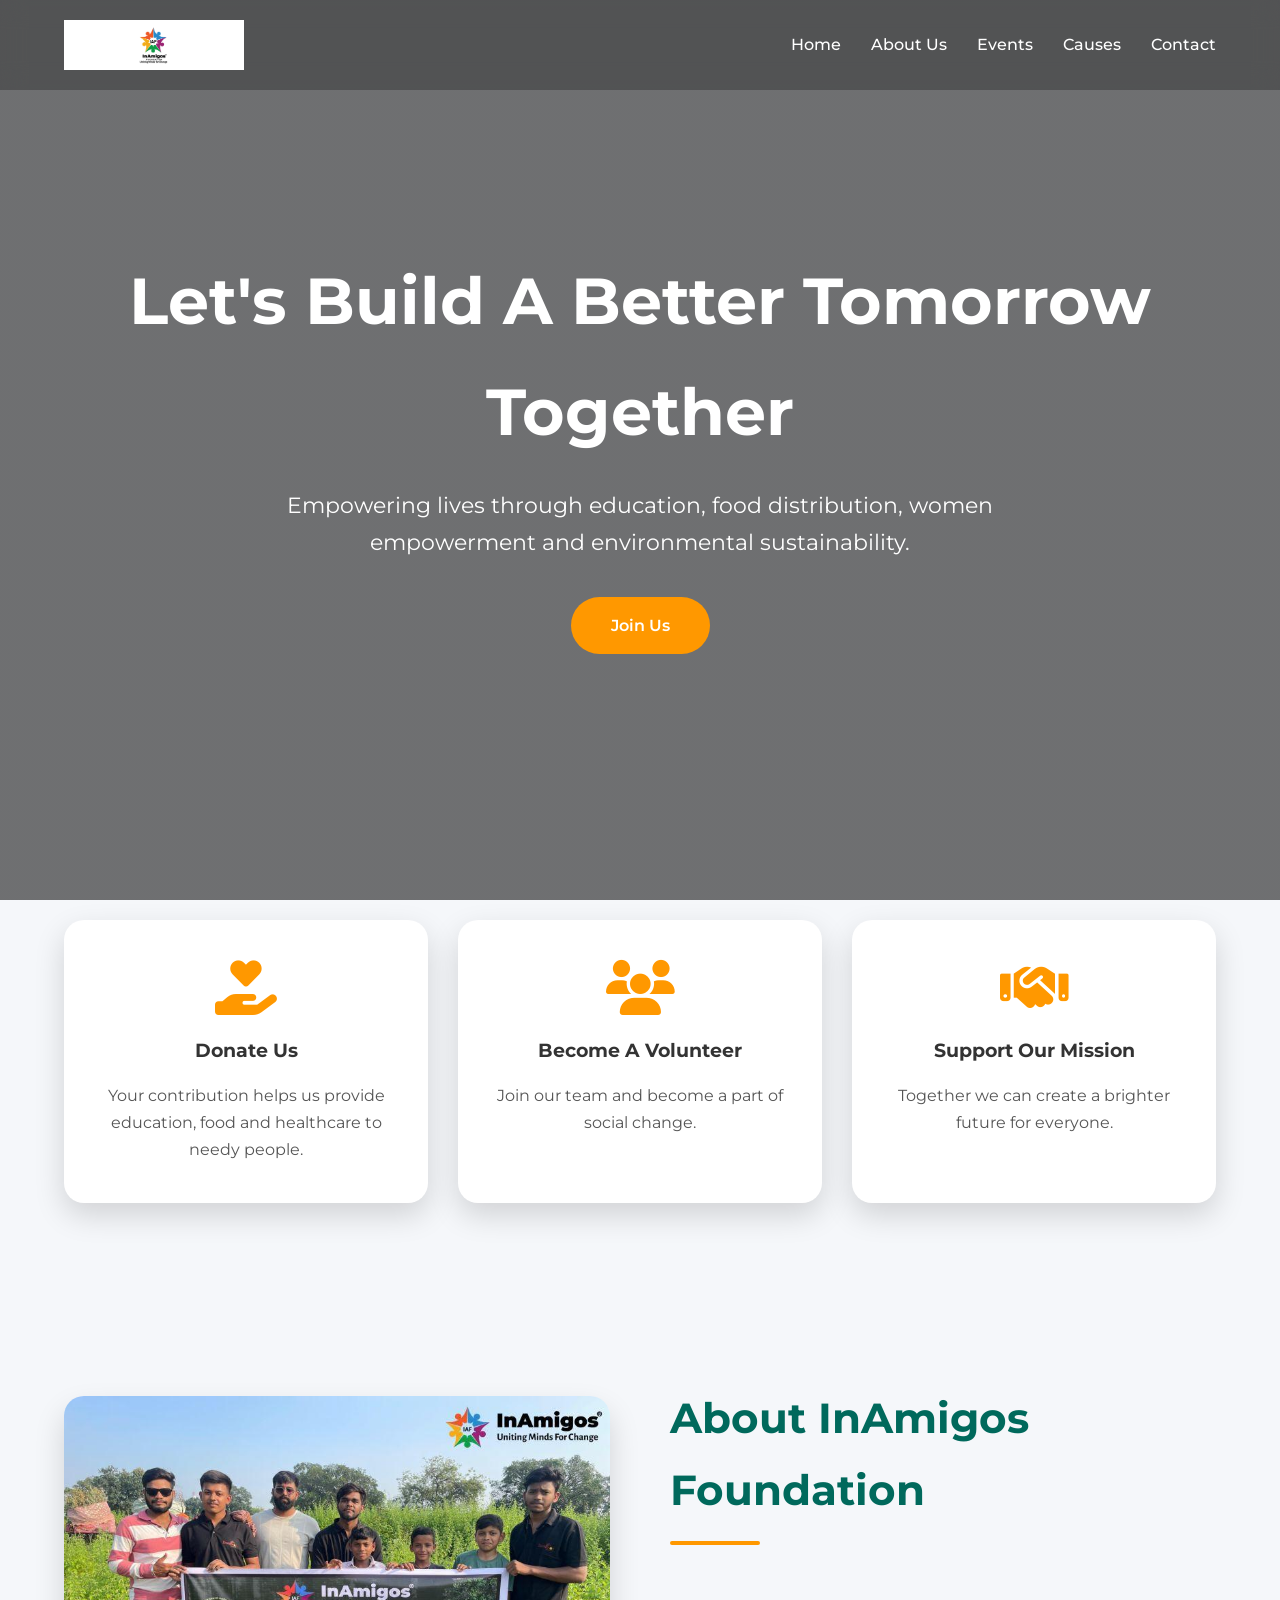
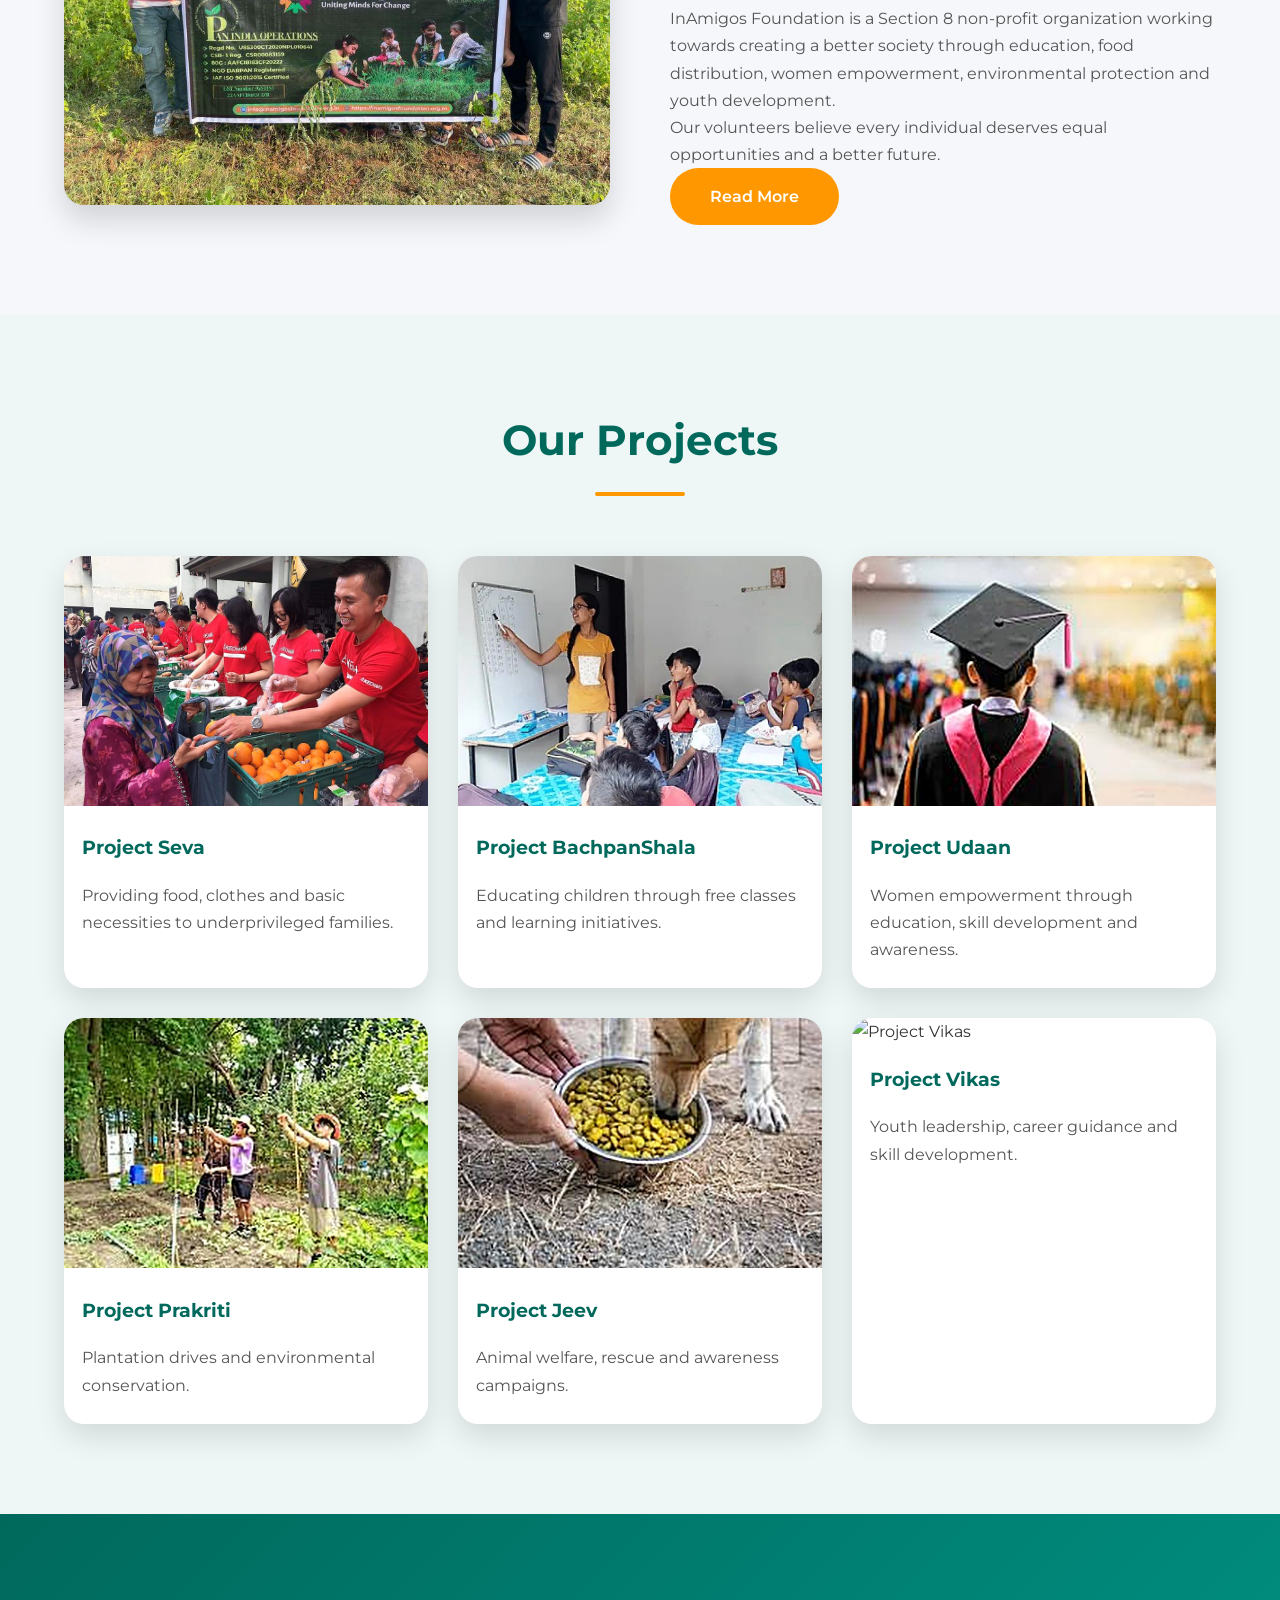
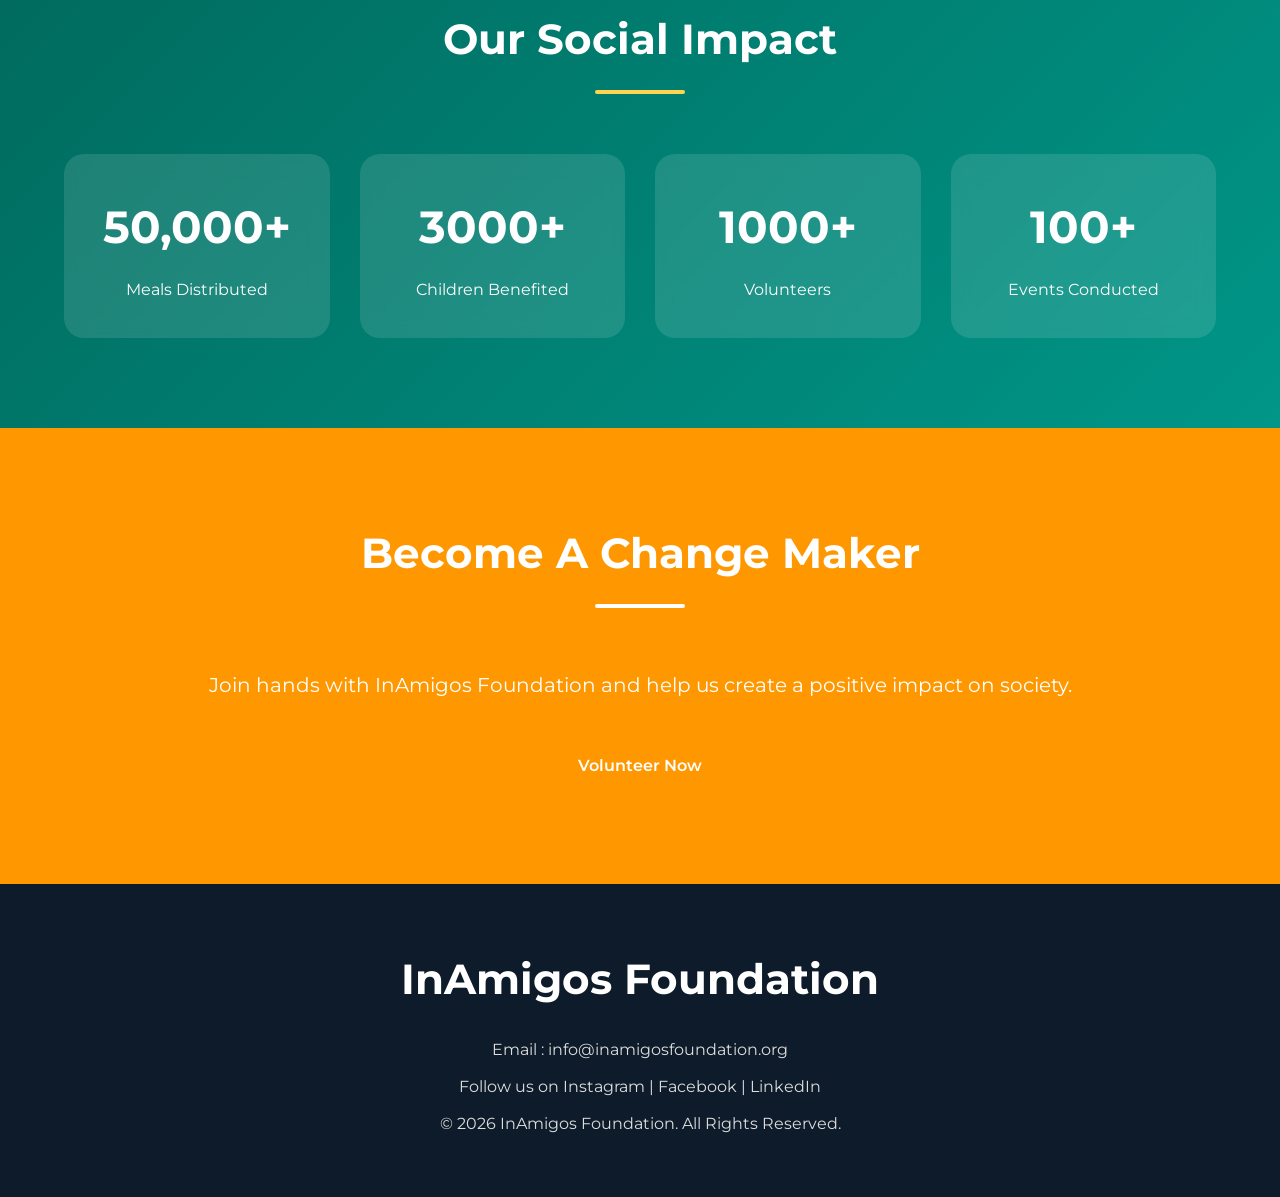
==== home.html @ 270cdc0d "Add logo image and route navigation" ====
<!DOCTYPE html>
<html lang="en">
<head>
    <meta charset="UTF-8">
    <meta name="viewport" content="width=device-width, initial-scale=1.0">
    <title>Home - InAmigos Foundation</title>
    <link rel="stylesheet" href="style.css">
    <link rel="preconnect" href="https://fonts.googleapis.com">
    <link href="https://fonts.googleapis.com/css2?family=Poppins:wght@300;400;500;600;700&display=swap" rel="stylesheet">
    <link rel="stylesheet" href="https://cdnjs.cloudflare.com/ajax/libs/font-awesome/6.5.2/css/all.min.css">
</head>
<body>

<header>

    <div class="container nav">
        <div class="logo">
            <img src="logo.jpg" alt="InAmigos Foundation logo" class="nav-logo">
        </div>

        <ul>
            <li><a href="home.html">Home</a></li>
            <li><a href="aboutus.html">About Us</a></li>
            <li><a href="events.html">Events</a></li>
            <li><a href="causes.html">Causes</a></li>
            <li><a href="contact.html">Contact</a></li>
        </ul>
    </div>

</header>

<section class="hero">

    <div class="overlay">

        <h1>Let's Build A Better Tomorrow Together</h1>

        <p>
            Empowering lives through education, food distribution,
            women empowerment and environmental sustainability.
        </p>

        <a href="contact.html" class="btn">Join Us</a>

    </div>

</section>

<section class="features">

    <div class="container feature-box">

        <div class="card">
            <i class="fa-solid fa-hand-holding-heart"></i>
            <h3>Donate Us</h3>
            <p>Your contribution helps us provide education, food and healthcare to needy people.</p>
        </div>

        <div class="card">
            <i class="fa-solid fa-users"></i>
            <h3>Become A Volunteer</h3>
            <p>Join our team and become a part of social change.</p>
        </div>

        <div class="card">
            <i class="fa-solid fa-handshake"></i>
            <h3>Support Our Mission</h3>
            <p>Together we can create a brighter future for everyone.</p>
        </div>

    </div>

</section>

<section class="about container" id="about">

    <div class="about-img">
        <img src="about.jpg" alt="About InAmigos Foundation">
    </div>

    <div class="about-text">

        <h2>About InAmigos Foundation</h2>

        <p>
            InAmigos Foundation is a Section 8 non-profit organization
            working towards creating a better society through education,
            food distribution, women empowerment, environmental
            protection and youth development.
        </p>

        <p>
            Our volunteers believe every individual deserves equal
            opportunities and a better future.
        </p>

        <a href="aboutus.html" class="btn">Read More</a>

    </div>

</section>

<section class="projects" id="projects">

    <h2>Our Projects</h2>

    <div class="container project-grid">

        <div class="project-card">
            <img src="seva_enhanced.jpg" alt="Project Seva">
            <h3>Project Seva</h3>
            <p>Providing food, clothes and basic necessities to underprivileged families.</p>
        </div>

        <div class="project-card">
            <img src="bachpan_enhanced.jpg" alt="Project BachpanShala">
            <h3>Project BachpanShala</h3>
            <p>Educating children through free classes and learning initiatives.</p>
        </div>

        <div class="project-card">
            <img src="udaan_enhanced.jpg" alt="Project Udaan">
            <h3>Project Udaan</h3>
            <p>Women empowerment through education, skill development and awareness.</p>
        </div>

        <div class="project-card">
            <img src="prakriti_enhanced.jpg" alt="Project Prakriti">
            <h3>Project Prakriti</h3>
            <p>Plantation drives and environmental conservation.</p>
        </div>

        <div class="project-card">
            <img src="jeev_enhanced.jpg" alt="Project Jeev">
            <h3>Project Jeev</h3>
            <p>Animal welfare, rescue and awareness campaigns.</p>
        </div>

        <div class="project-card">
            <img src="ngovol.png" alt="Project Vikas">
            <h3>Project Vikas</h3>
            <p>Youth leadership, career guidance and skill development.</p>
        </div>

    </div>

</section>

<section class="impact" id="impact">

    <h2>Our Social Impact</h2>

    <div class="container impact-box">

        <div>
            <h3>50,000+</h3>
            <p>Meals Distributed</p>
        </div>

        <div>
            <h3>3000+</h3>
            <p>Children Benefited</p>
        </div>

        <div>
            <h3>1000+</h3>
            <p>Volunteers</p>
        </div>

        <div>
            <h3>100+</h3>
            <p>Events Conducted</p>
        </div>

    </div>

</section>

<section class="cta">
    <h2>Become A Change Maker</h2>
    <p>Join hands with InAmigos Foundation and help us create a positive impact on society.</p>
    <a href="contact.html" class="btn">Volunteer Now</a>
</section>

<footer id="contact">

    <div class="container">
        <h2>InAmigos Foundation</h2>
        <p>Email : info@inamigosfoundation.org</p>
        <p>Follow us on Instagram | Facebook | LinkedIn</p>
        <p>© 2026 InAmigos Foundation. All Rights Reserved.</p>
    </div>

</footer>

</body>
</html>
---- style.css ----
/* ===========================
   GOOGLE FONT
=========================== */
@import url('https://fonts.googleapis.com/css2?family=Montserrat:wght@300;400;500;600;700;800&display=swap');

*{
    margin:0;
    padding:0;
    box-sizing:border-box;
    font-family:'Montserrat',sans-serif;
    scroll-behavior:smooth;
}

body{
    background:#f5f7fa;
    color:#333;
    line-height:1.7;
    overflow-x:hidden;
}

/* ===========================
   COMMON
=========================== */

.container{
    width:90%;
    max-width:1200px;
    margin:auto;
}

section{
    padding:90px 0;
}

h2{
    text-align:center;
    font-size:42px;
    color:#00695c;
    margin-bottom:60px;
    position:relative;
}

h2::after{
    content:"";
    width:90px;
    height:4px;
    background:#ff9800;
    display:block;
    margin:15px auto;
    border-radius:20px;
}

p{
    color:#555;
}

/* ===========================
   NAVBAR
=========================== */

header{
    position:fixed;
    width:100%;
    top:0;
    left:0;
    z-index:1000;
    background:rgba(0,0,0,.25);
    backdrop-filter:blur(12px);
}

.nav{
    display:flex;
    justify-content:space-between;
    align-items:center;
    padding:20px 0;
}

.logo{
    display:flex;
    align-items:center;
}

.nav-logo{
    height:50px;
    width:auto;
    display:block;
}

@media(max-width:768px){
    .nav-logo{
        height:42px;
    }
}

.nav ul{
    display:flex;
    list-style:none;
}

.nav ul li{
    margin-left:30px;
}

.nav ul li a{
    text-decoration:none;
    color:white;
    font-weight:500;
    transition:.3s;
}

.nav ul li a:hover{
    color:#FFD54F;
}

/* ===========================
   HERO
=========================== */

.hero{
    background:
    linear-gradient(rgba(0,0,0,.55),rgba(0,0,0,.55)),
    url(images/hero.jpg);
    background-size:cover;
    background-position:center;
    height:100vh;

    display:flex;
    justify-content:center;
    align-items:center;
    text-align:center;
}

.overlay{
    color:white;
    width:100%;
    padding:20px;
}

.overlay h1{
    font-size:65px;
    font-weight:700;
    margin-bottom:20px;
}

.overlay p{
    color:white;
    font-size:22px;
    width:70%;
    margin:auto;
    margin-bottom:35px;
}

/* ===========================
   BUTTON
=========================== */

.btn{
    display:inline-block;
    text-decoration:none;
    background:#ff9800;
    color:white;
    padding:15px 40px;
    border-radius:50px;
    transition:.4s;
    font-weight:600;
}

.btn:hover{
    background:#ff6f00;
    transform:translateY(-5px);
    box-shadow:0 10px 20px rgba(0,0,0,.3);
}

/* ===========================
   FEATURE BOXES
=========================== */

.features{
    margin-top:-70px;
    position:relative;
    z-index:2;
}

.feature-box{
    display:grid;
    grid-template-columns:repeat(auto-fit,minmax(280px,1fr));
    gap:30px;
}

.card{

    background:white;
    padding:40px 30px;
    text-align:center;
    border-radius:20px;

    box-shadow:0 12px 30px rgba(0,0,0,.15);

    transition:.4s;

    animation:fadeUp 1s ease;

}

.card:hover{

    transform:translateY(-12px);

    box-shadow:0 18px 35px rgba(0,0,0,.2);

}

.card i{

    font-size:55px;

    color:#ff9800;

    margin-bottom:20px;

}

.card h3{

    margin-bottom:15px;

}

/* ===========================
   ABOUT
=========================== */

.about{

display:grid;

grid-template-columns:1fr 1fr;

gap:60px;

align-items:center;

}

.about img{

width:100%;

border-radius:20px;

box-shadow:0 15px 30px rgba(0,0,0,.15);

}

.about-text h2{

text-align:left;

}

.about-text h2::after{

margin:15px 0;

}

/* ===========================
   PROJECTS
=========================== */

.projects{

background:#eef7f6;

}

.project-grid{

display:grid;

grid-template-columns:repeat(auto-fit,minmax(300px,1fr));

gap:30px;

}

.project-card{

background:white;

border-radius:20px;

overflow:hidden;

box-shadow:0 12px 30px rgba(0,0,0,.12);

transition:.4s;

}

.project-card:hover{

transform:translateY(-12px);

box-shadow:0 18px 35px rgba(0,0,0,.18);

}

.project-card img{

width:100%;

height:250px;

object-fit:cover;

transition:.5s;

}

.project-card:hover img{

transform:scale(1.08);

}

.project-card h3{

padding:18px;

color:#00695c;

}

.project-card p{

padding:0 18px 25px;

}

/* ===========================
   IMPACT
=========================== */

.impact{

background:linear-gradient(135deg,#00695c,#009688);

color:white;

}

.impact h2{

color:white;

}

.impact h2::after{

background:#FFD54F;

}

.impact-box{

display:grid;

grid-template-columns:repeat(auto-fit,minmax(220px,1fr));

gap:30px;

}

.impact-box div{

background:rgba(255,255,255,.12);

backdrop-filter:blur(10px);

padding:35px;

border-radius:20px;

text-align:center;

transition:.4s;

}

.impact-box div:hover{

transform:translateY(-8px);

}

.impact-box h3{

font-size:45px;

margin-bottom:10px;

}

.impact-box p{

color:white;

}

/* ===========================
   CTA
=========================== */

.cta{

background:#ff9800;

text-align:center;

color:white;

padding:90px 20px;

}

.cta h2{

color:white;

}

.cta h2::after{

background:white;

}

.cta p{

color:white;

font-size:20px;

margin-bottom:35px;

}

/* ===========================
   FOOTER
=========================== */

footer{

background:#0d1b2a;

padding:60px 20px;

text-align:center;

}

footer h2{

color:white;

margin-bottom:20px;

}

footer h2::after{

display:none;

}

footer p{

color:#ddd;

margin-top:10px;

}

/* ===========================
   ANIMATION
=========================== */

@keyframes fadeUp{

0%{

opacity:0;

transform:translateY(50px);

}

100%{

opacity:1;

transform:translateY(0);

}

}

/* ===========================
   RESPONSIVE
=========================== */

@media(max-width:992px){

.about{

grid-template-columns:1fr;

}

.overlay h1{

font-size:48px;

}

.overlay p{

width:90%;

font-size:18px;

}

}

@media(max-width:768px){

.nav{

flex-direction:column;

}

.nav ul{

margin-top:15px;

flex-wrap:wrap;

justify-content:center;

}

.nav ul li{

margin:10px;

}

.overlay h1{

font-size:38px;

}

section{

padding:70px 0;

}

}

@media(max-width:576px){

.overlay h1{

font-size:30px;

}

.overlay p{

font-size:16px;

}

.btn{

padding:12px 28px;

}

h2{

font-size:32px;

}

.project-card img{

height:200px;

}

.card{

padding:30px 20px;

}

}
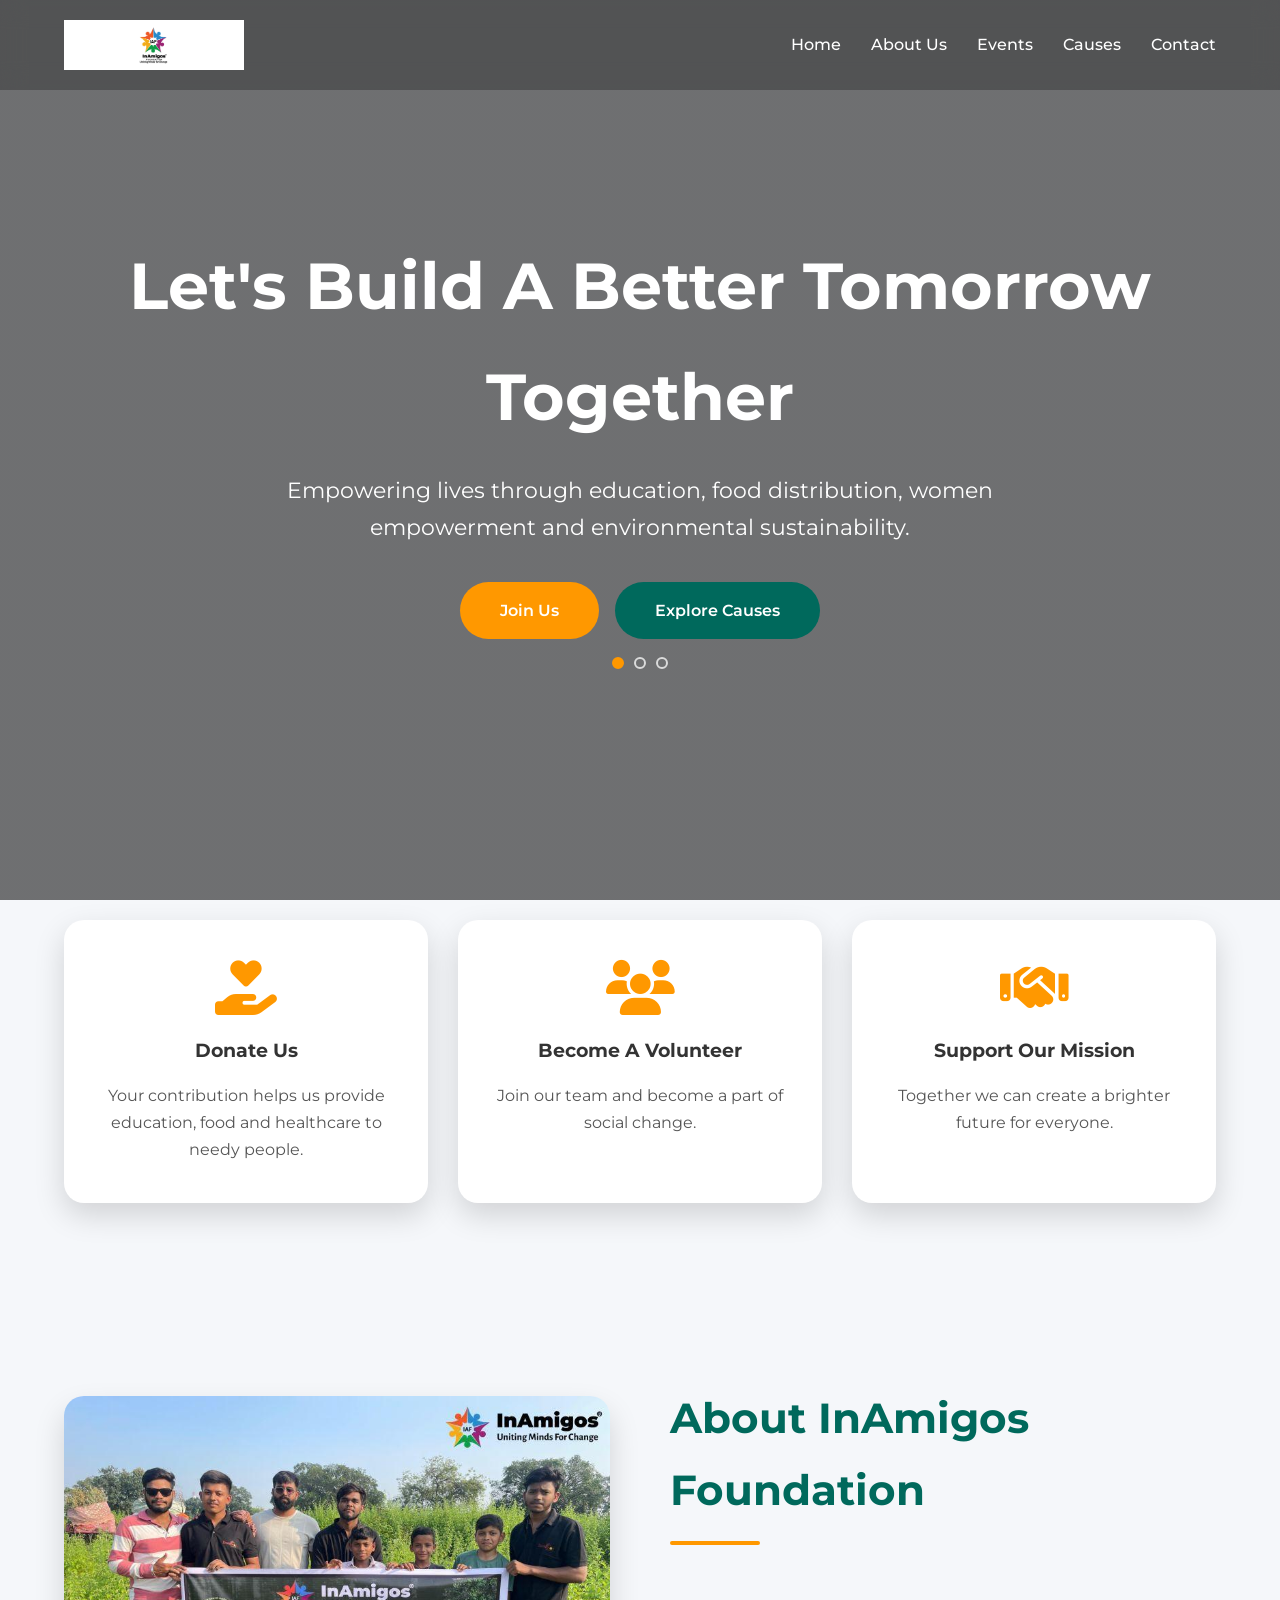
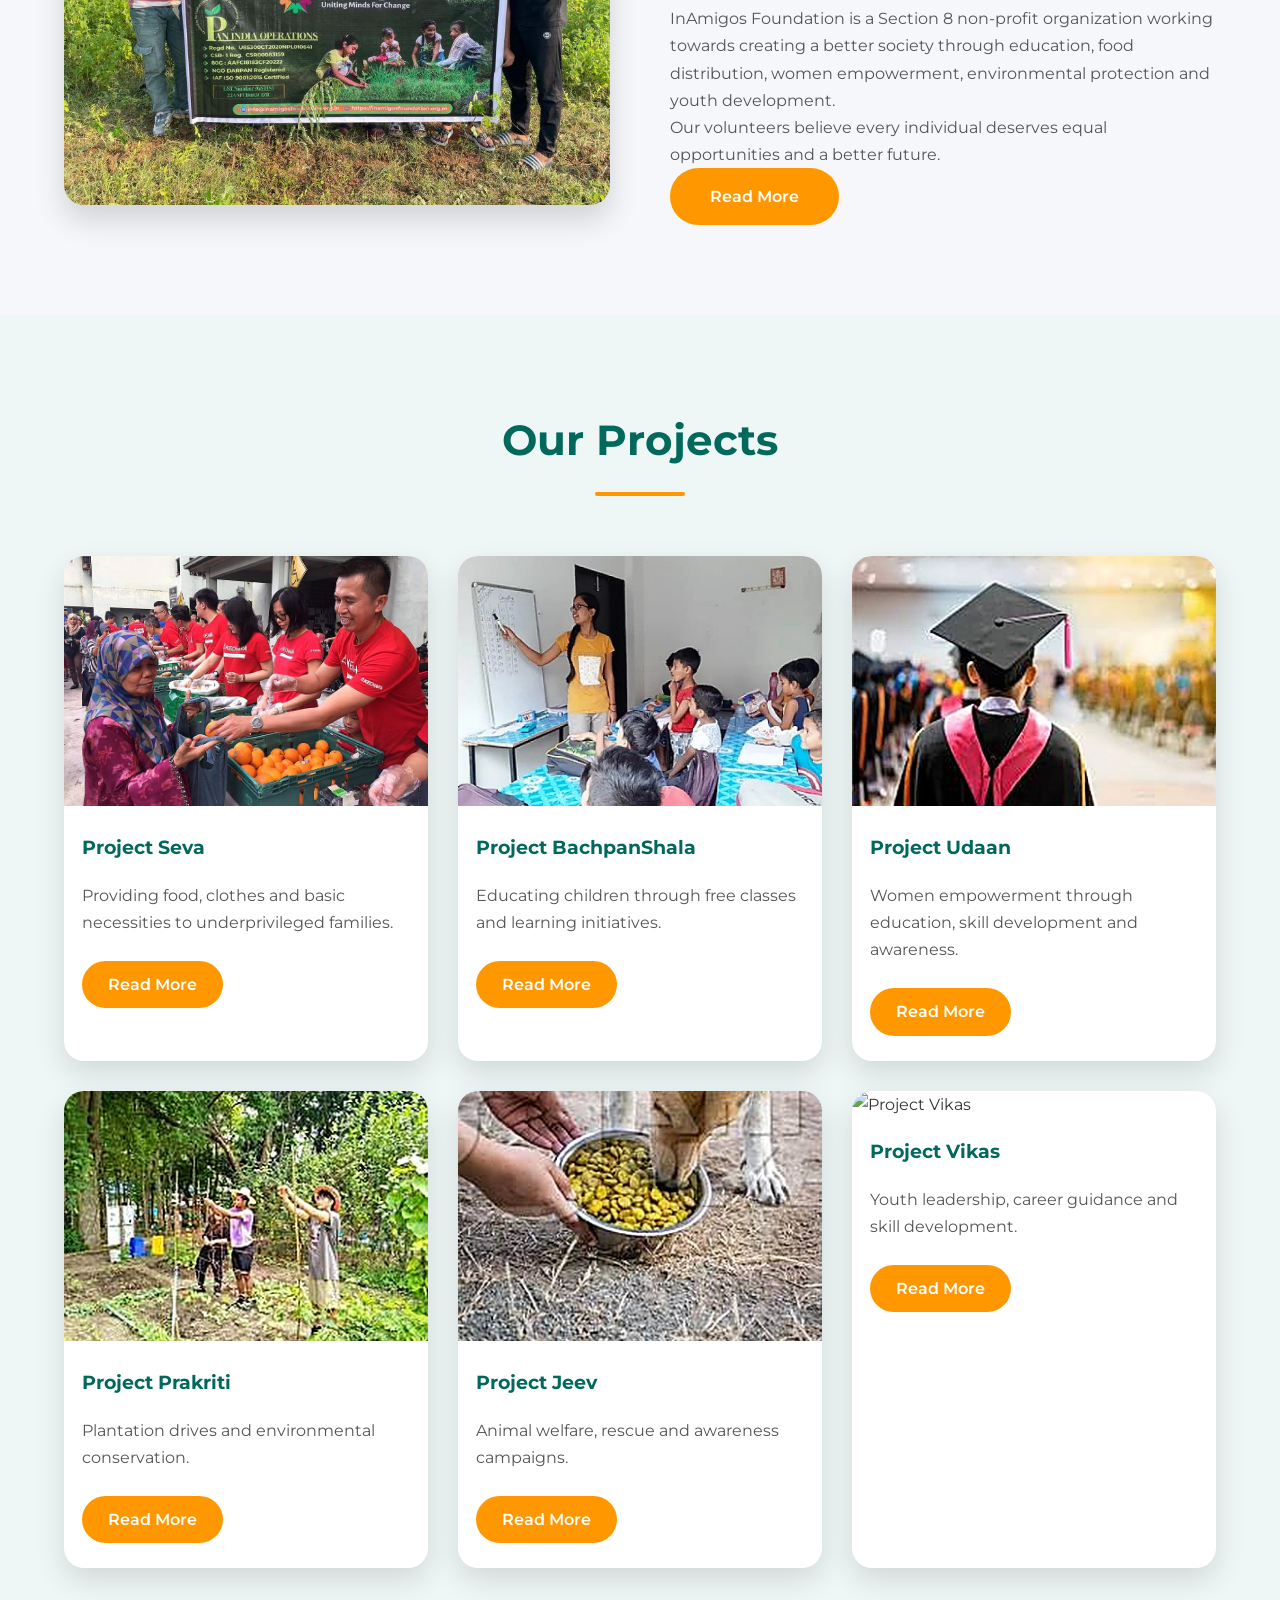
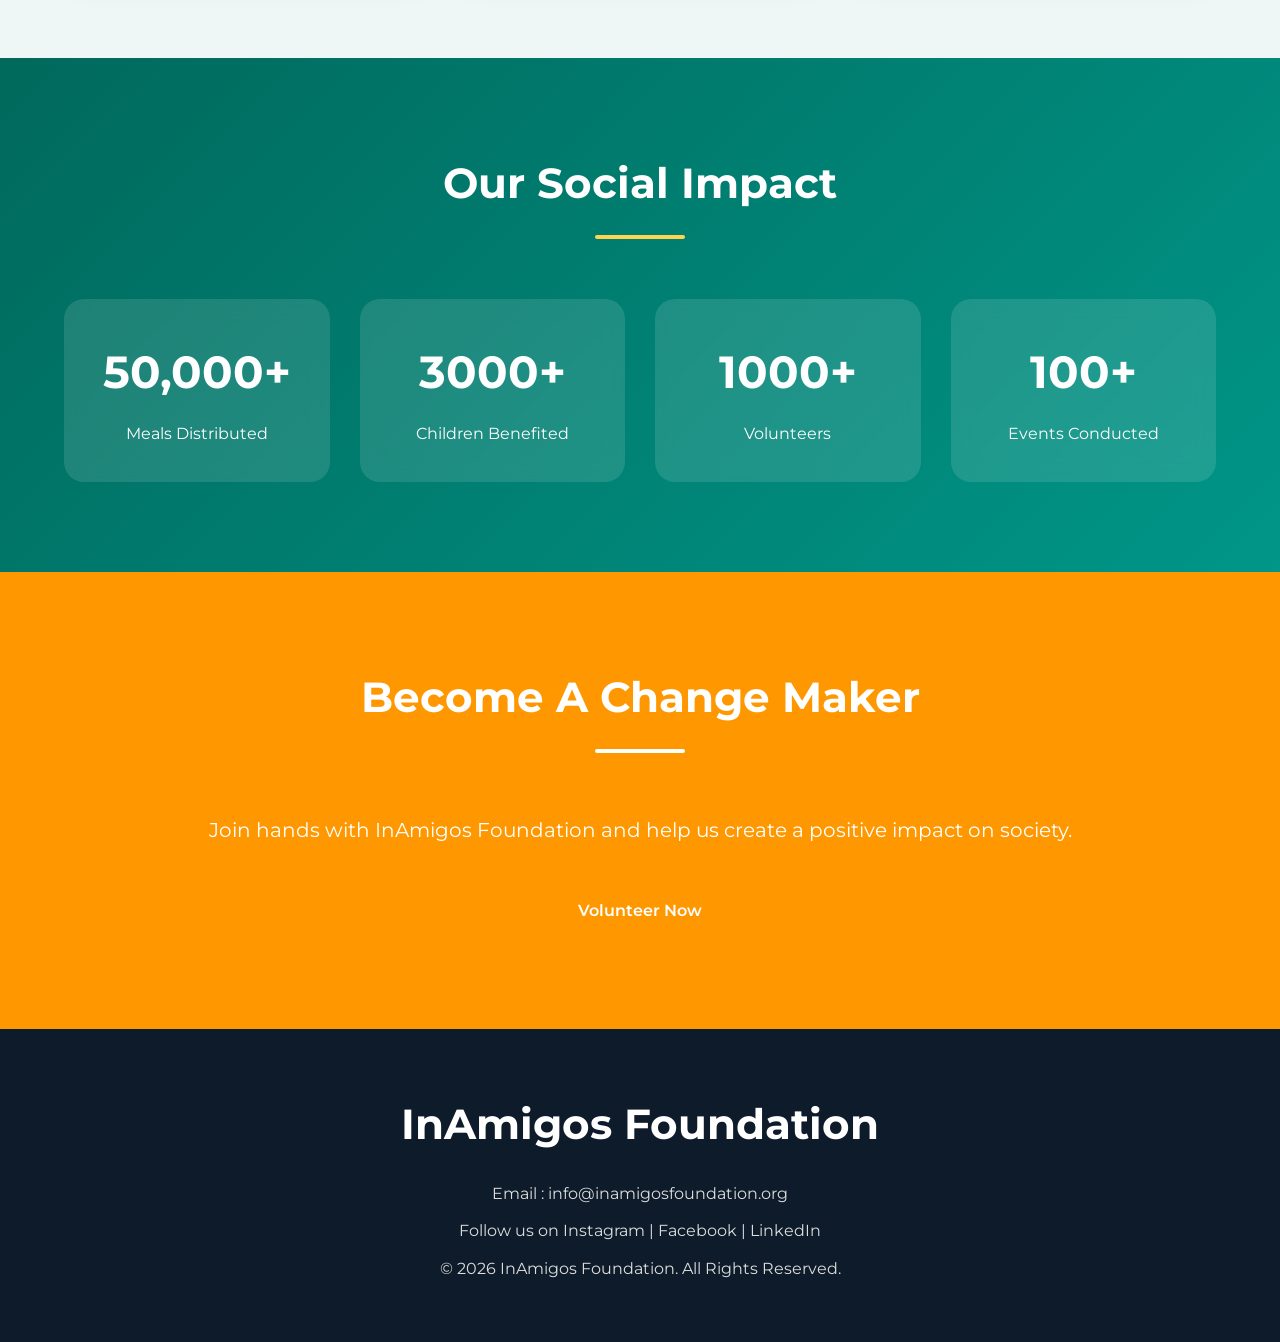
==== commit 2b91da88: "Improve InAmigos Foundation website" ====
--- a/home.html
+++ b/home.html
@@ -5,6 +5,8 @@
     <meta name="viewport" content="width=device-width, initial-scale=1.0">
     <title>Home - InAmigos Foundation</title>
     <link rel="stylesheet" href="style.css">
+    <link rel="stylesheet" href="style-hero.css">
+
     <link rel="preconnect" href="https://fonts.googleapis.com">
     <link href="https://fonts.googleapis.com/css2?family=Poppins:wght@300;400;500;600;700&display=swap" rel="stylesheet">
     <link rel="stylesheet" href="https://cdnjs.cloudflare.com/ajax/libs/font-awesome/6.5.2/css/all.min.css">
@@ -31,7 +33,8 @@
 
 <section class="hero">
 
-    <div class="overlay">
+    <div class="overlay" aria-live="polite">
+
 
         <h1>Let's Build A Better Tomorrow Together</h1>
 
@@ -41,6 +44,20 @@
         </p>
 
         <a href="contact.html" class="btn">Join Us</a>
+        <a href="causes.html" class="btn" style="background:#00695c; margin-left:12px;">Explore Causes</a>
+
+
+
+        <div class="hero-dots" aria-label="Hero slide selector" role="tablist">
+
+            <button type="button" class="hero-dot" aria-label="Show slide 1" data-slide="0" aria-pressed="true"></button>
+            <button type="button" class="hero-dot" aria-label="Show slide 2" data-slide="1" aria-pressed="false"></button>
+            <button type="button" class="hero-dot" aria-label="Show slide 3" data-slide="2" aria-pressed="false"></button>
+
+        </div>
+
+
+
 
     </div>
 
@@ -104,43 +121,62 @@
 
     <h2>Our Projects</h2>
 
-    <div class="container project-grid">
+<div class="container project-grid">
 
         <div class="project-card">
             <img src="seva_enhanced.jpg" alt="Project Seva">
+
             <h3>Project Seva</h3>
             <p>Providing food, clothes and basic necessities to underprivileged families.</p>
-        </div>
-
-        <div class="project-card">
+
+            <a class="btn" href="causes.html" style="margin:0 18px 25px; padding:10px 26px;">Read More</a>
+        </div>
+
+        <div class="project-card">
+
             <img src="bachpan_enhanced.jpg" alt="Project BachpanShala">
             <h3>Project BachpanShala</h3>
             <p>Educating children through free classes and learning initiatives.</p>
-        </div>
+
+            <a class="btn" href="aboutus.html" style="margin:0 18px 25px; padding:10px 26px;">Read More</a>
+        </div>
+
 
         <div class="project-card">
             <img src="udaan_enhanced.jpg" alt="Project Udaan">
             <h3>Project Udaan</h3>
             <p>Women empowerment through education, skill development and awareness.</p>
-        </div>
+
+            <a class="btn" href="causes.html" style="margin:0 18px 25px; padding:10px 26px;">Read More</a>
+        </div>
+
 
         <div class="project-card">
             <img src="prakriti_enhanced.jpg" alt="Project Prakriti">
             <h3>Project Prakriti</h3>
             <p>Plantation drives and environmental conservation.</p>
-        </div>
+
+            <a class="btn" href="causes.html" style="margin:0 18px 25px; padding:10px 26px;">Read More</a>
+        </div>
+
 
         <div class="project-card">
             <img src="jeev_enhanced.jpg" alt="Project Jeev">
             <h3>Project Jeev</h3>
             <p>Animal welfare, rescue and awareness campaigns.</p>
-        </div>
+
+            <a class="btn" href="causes.html" style="margin:0 18px 25px; padding:10px 26px;">Read More</a>
+        </div>
+
 
         <div class="project-card">
             <img src="ngovol.png" alt="Project Vikas">
             <h3>Project Vikas</h3>
             <p>Youth leadership, career guidance and skill development.</p>
-        </div>
+
+            <a class="btn" href="causes.html" style="margin:0 18px 25px; padding:10px 26px;">Read More</a>
+        </div>
+
 
     </div>
 
@@ -193,6 +229,8 @@
 
 </footer>
 
+<script src="hero.js"></script>
 </body>
 </html>
 
+
--- a/style.css
+++ b/style.css
@@ -11,6 +11,21 @@
     scroll-behavior:smooth;
 }
 
+:root{
+    --brand:#00695c;
+    --brand2:#009688;
+    --accent:#ff9800;
+    --accentHover:#ff6f00;
+    --text:#333;
+    --muted:#555;
+}
+
+:focus-visible{
+    outline:3px solid rgba(255,152,0,.75);
+    outline-offset:3px;
+}
+
+
 body{
     background:#f5f7fa;
     color:#333;
@@ -28,6 +43,11 @@
     margin:auto;
 }
 
+/* prevent fixed header overlap */
+.page-top{
+    padding-top:140px;
+}
+
 section{
     padding:90px 0;
 }
@@ -35,10 +55,11 @@
 h2{
     text-align:center;
     font-size:42px;
-    color:#00695c;
+    color:var(--brand);
     margin-bottom:60px;
     position:relative;
 }
+
 
 h2::after{
     content:"";
@@ -120,6 +141,7 @@
     background:
     linear-gradient(rgba(0,0,0,.55),rgba(0,0,0,.55)),
     url(images/hero.jpg);
+
     background-size:cover;
     background-position:center;
     height:100vh;
@@ -157,7 +179,7 @@
 .btn{
     display:inline-block;
     text-decoration:none;
-    background:#ff9800;
+    background:var(--accent);
     color:white;
     padding:15px 40px;
     border-radius:50px;
@@ -165,11 +187,27 @@
     font-weight:600;
 }
 
+@media (prefers-reduced-motion: reduce){
+    *{
+        animation-duration:0.001ms !important;
+        animation-iteration-count:1 !important;
+        transition-duration:0.001ms !important;
+        scroll-behavior:auto !important;
+    }
+}
+
+
 .btn:hover{
-    background:#ff6f00;
+    background:var(--accentHover);
     transform:translateY(-5px);
     box-shadow:0 10px 20px rgba(0,0,0,.3);
 }
+
+.btn:focus-visible,
+.nav ul li a:focus-visible{
+    box-shadow:0 0 0 4px rgba(255,152,0,.25);
+}
+
 
 /* ===========================
    FEATURE BOXES
@@ -575,10 +613,9 @@
 @media(max-width:576px){
 
 .overlay h1{
-
-font-size:30px;
-
-}
+    font-size:30px;
+}
+
 
 .overlay p{
 
--- a/style-hero.css
+++ b/style-hero.css
@@ -0,0 +1,4 @@
+.hero-dots{display:flex;justify-content:center;gap:10px;margin-top:18px}
+.hero-dot{width:12px;height:12px;border-radius:50%;border:2px solid rgba(255,255,255,.75);background:transparent;cursor:pointer}
+.hero-dot.is-active{background:var(--accent);border-color:var(--accent)}
+
